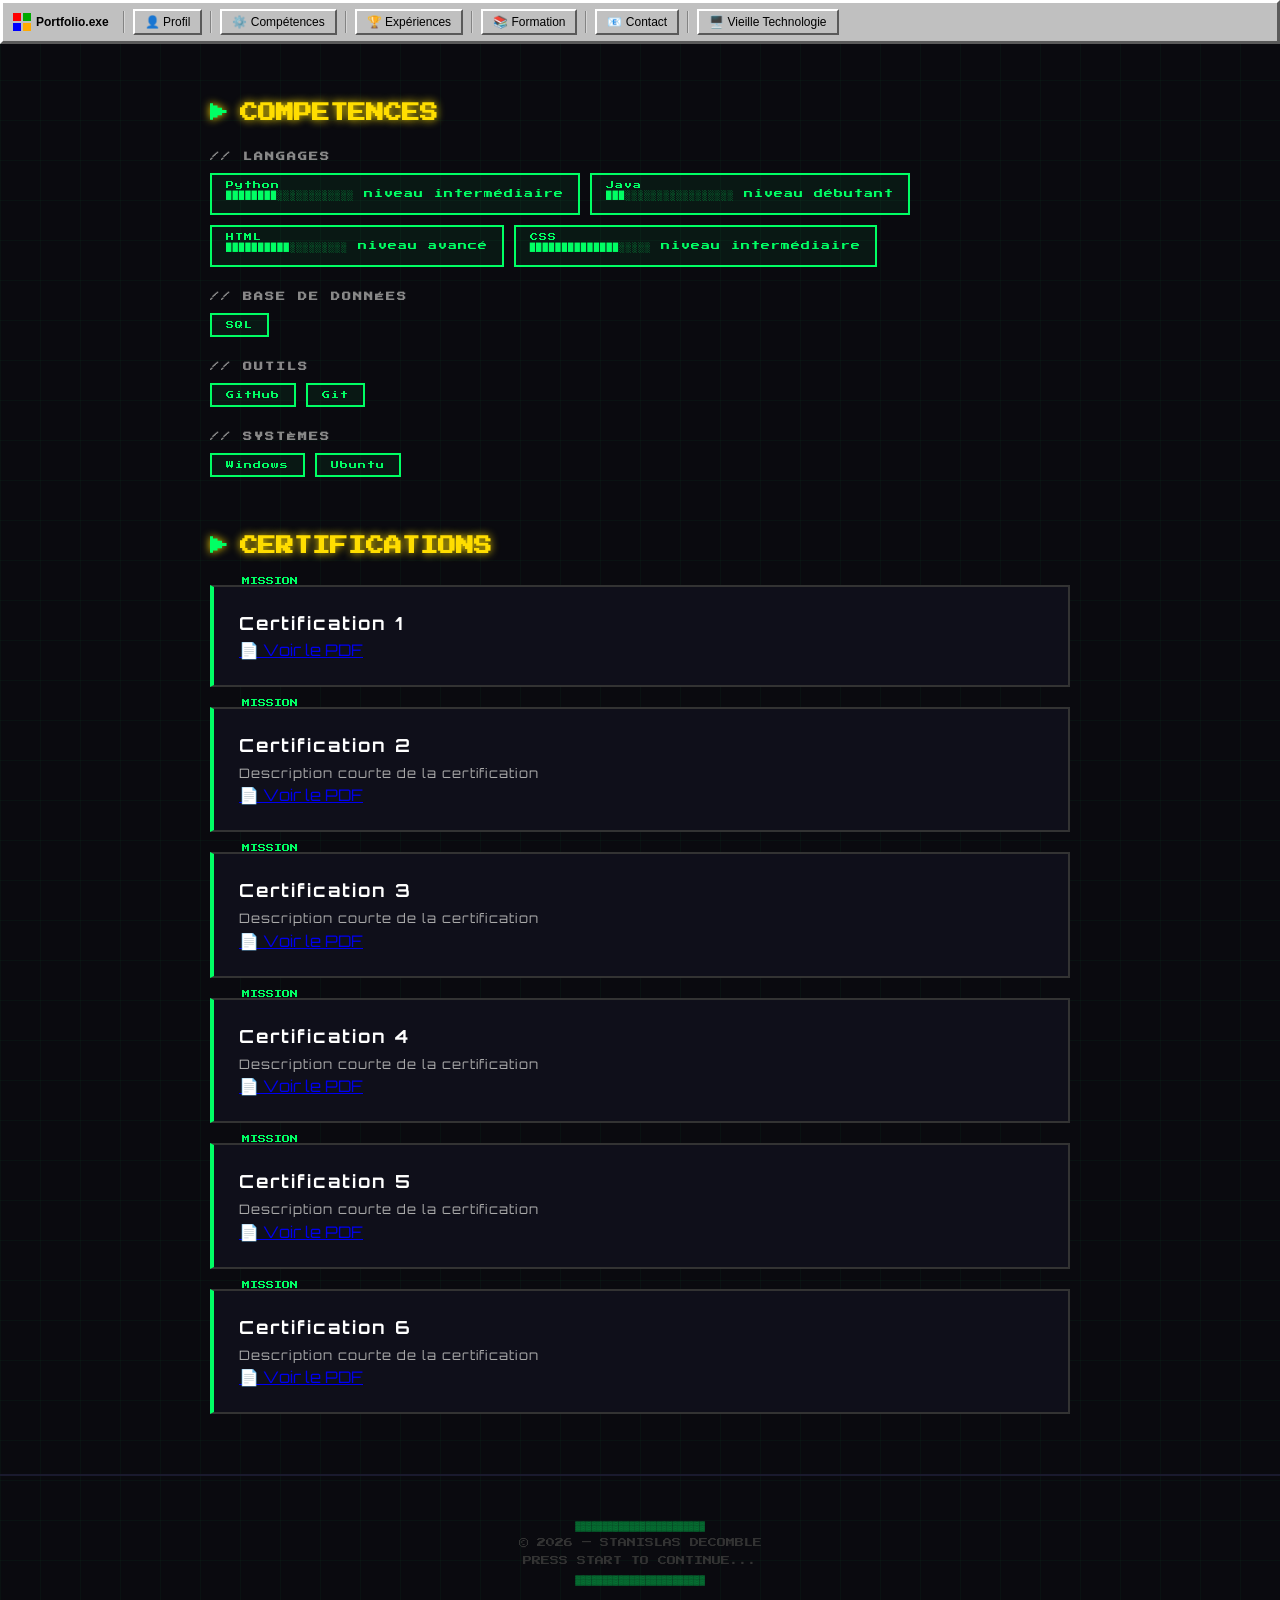
==== competences.html @ 34cf0b84 "deuxieme commit" ====
<!DOCTYPE html>
<html lang="fr">
<head>
  <meta charset="UTF-8">
  <meta name="viewport" content="width=device-width, initial-scale=1.0">
  <title>Stanislas Decomble — Compétences</title>
  <link rel="stylesheet" href="style/styles.css">
</head>
<body>

  <!-- NAVBAR -->
  <nav>
    <div class="nav-logo-win">
      <div class="win-icon">
        <span></span><span></span><span></span><span></span>
      </div>
      Portfolio.exe
    </div>
    <div class="burger" id="burger">☰</div>
    <div class="nav-menu" id="navMenu">
      <div class="nav-separator"></div>
      <a href="index.html" class="nav-btn">👤 Profil</a>
      <div class="nav-separator"></div>
      <a href="competences.html" class="nav-btn">⚙️ Compétences</a>
      <div class="nav-separator"></div>
      <a href="experiences.html" class="nav-btn">🏆 Expériences</a>
      <div class="nav-separator"></div>
      <a href="formation.html" class="nav-btn">📚 Formation</a>
      <div class="nav-separator"></div>
      <a href="contact.html" class="nav-btn">📧 Contact</a>
      <div class="nav-separator"></div>
      <a href="vieille-technologie.html" class="nav-btn">🖥️ Vieille Technologie</a>
    </div>
  </nav>

  <!-- COMPÉTENCES -->
  <section id="competences">
    <h2>COMPETENCES</h2>

    <div class="skills-group">
      <h3>// LANGAGES</h3>
      <div class="tags">
        <span class="tag">Python <p class="hp-label">████████░░░░░░░░░░░░  niveau intermédiaire</p></span>
        <span class="tag">Java <p class="hp-label">███░░░░░░░░░░░░░░░░░  niveau débutant</p></span>
        <span class="tag">HTML <p class="hp-label">██████████░░░░░░░░░  niveau avancé</p></span>
        <span class="tag">CSS <p class="hp-label">██████████████░░░░░  niveau intermédiaire</p></span>
      </div>
    </div>

    <div class="skills-group">
      <h3>// BASE DE DONNÉES</h3>
      <div class="tags">
        <span class="tag">SQL</span>
      </div>
    </div>

    <div class="skills-group">
      <h3>// OUTILS</h3>
      <div class="tags">
        <span class="tag">GitHub</span>
        <span class="tag">Git</span>
      </div>
    </div>

    <div class="skills-group">
      <h3>// SYSTÈMES</h3>
      <div class="tags">
        <span class="tag">Windows</span>
        <span class="tag">Ubuntu</span>
      </div>
    </div>
  </section>
  
	<!-- CERTIFICATIONS -->
<section id="certifications">
  <h2>CERTIFICATIONS</h2>



  <div class="card">
    <h3>Certification 1</h3>
    <a href="Certificat(1).pdf" target="_blank" class="btn-pdf">📄 Voir le PDF</a>
  </div>

  <div class="card">
    <h3>Certification 2</h3>
    <p>Description courte de la certification</p>
    <a href="Certificat(2).pdf" target="_blank" class="btn-pdf">📄 Voir le PDF</a>
  </div>

  <div class="card">
    <h3>Certification 3</h3>
    <p>Description courte de la certification</p>
    <a href="Certificat(3).pdf" target="_blank" class="btn-pdf">📄 Voir le PDF</a>
  </div>

  <div class="card">
    <h3>Certification 4</h3>
    <p>Description courte de la certification</p>
    <a href="Certificat(4).pdf" target="_blank" class="btn-pdf">📄 Voir le PDF</a>
  </div>

  <div class="card">
    <h3>Certification 5</h3>
    <p>Description courte de la certification</p>
    <a href="Certificat(5).pdf" target="_blank" class="btn-pdf">📄 Voir le PDF</a>
  </div>
  <div class="card">
    <h3>Certification 6</h3>
    <p>Description courte de la certification</p>
    <a href="mooc-l'Anssi.pdf" target="_blank" class="btn-pdf">📄 Voir le PDF</a>
  </div>
</section>

  <footer>
    <p class="credit">▓▓▓▓▓▓▓▓▓▓▓▓▓▓▓▓▓▓▓▓▓▓▓▓</p>
    <p>© 2026 — STANISLAS DECOMBLE</p>
    <p>PRESS START TO CONTINUE...</p>
    <p class="credit">▓▓▓▓▓▓▓▓▓▓▓▓▓▓▓▓▓▓▓▓▓▓▓▓</p>
  </footer>

  <script src="script.js"></script>		
</body>
</html>
---- style/styles.css ----
@import url('https://fonts.googleapis.com/css2?family=Press+Start+2P&family=Orbitron:wght@400;700&display=swap');

* {
  margin: 0;
  padding: 0;
  box-sizing: border-box;
}

body {
  background-color: #0a0a0f;
  color: #e0e0e0;
  font-family: 'Orbitron', sans-serif;
  background-image:
    linear-gradient(rgba(0, 255, 100, 0.03) 1px, transparent 1px),
    linear-gradient(90deg, rgba(0, 255, 100, 0.03) 1px, transparent 1px);
  background-size: 40px 40px;
  min-height: 100vh;
}

/* ===== NAVBAR ===== */
nav {
  background-color: #c0c0c0;
  border-top: 3px solid #ffffff;
  border-left: 3px solid #ffffff;
  border-right: 3px solid #5a5a5a;
  border-bottom: 3px solid #5a5a5a;
  padding: 6px 10px;
  display: flex;
  align-items: center;
  gap: 4px;
  position: sticky;
  top: 0;
  z-index: 100;
  flex-wrap: wrap;
}

.nav-logo-win {
  font-family: 'Arial', sans-serif;
  font-size: 12px;
  font-weight: bold;
  color: #000;
  margin-right: 6px;
  display: flex;
  align-items: center;
  gap: 5px;
  flex-shrink: 0;
}

.win-icon {
  width: 18px;
  height: 18px;
  display: grid;
  grid-template-columns: 1fr 1fr;
  gap: 2px;
}

.win-icon span { display: block; }
.win-icon span:nth-child(1) { background: #ff0000; }
.win-icon span:nth-child(2) { background: #00aa00; }
.win-icon span:nth-child(3) { background: #0000ff; }
.win-icon span:nth-child(4) { background: #ffaa00; }

.nav-btn {
  background-color: #c0c0c0;
  border-top: 2px solid #ffffff;
  border-left: 2px solid #ffffff;
  border-right: 2px solid #5a5a5a;
  border-bottom: 2px solid #5a5a5a;
  padding: 4px 10px;
  font-family: 'Arial', sans-serif;
  font-size: 12px;
  color: #000;
  text-decoration: none;
  display: inline-block;
  white-space: nowrap;
  cursor: pointer;
}

.nav-btn:hover {
  background-color: #000080;
  color: white;
}

.nav-btn:active {
  border-top: 2px solid #5a5a5a;
  border-left: 2px solid #5a5a5a;
  border-right: 2px solid #ffffff;
  border-bottom: 2px solid #ffffff;
}

.nav-separator {
  width: 2px;
  height: 22px;
  background: linear-gradient(to right, #5a5a5a, #fff);
  margin: 0 4px;
}

/* ===== BURGER ===== */
.burger {
  display: none;
  font-size: 22px;
  cursor: pointer;
  margin-left: auto;
  user-select: none;
  padding: 2px 8px;
  background-color: #c0c0c0;
  border-top: 2px solid #ffffff;
  border-left: 2px solid #ffffff;
  border-right: 2px solid #5a5a5a;
  border-bottom: 2px solid #5a5a5a;
}

/* ===== NAV MENU ===== */
.nav-menu {
  display: flex;
  align-items: center;
  gap: 4px;
  flex-wrap: wrap;
}

/* ===== HERO ===== */
.hero {
  text-align: center;
  padding: 80px 20px 60px;
  position: relative;
  border-bottom: 2px solid #00ff64;
}

.hero::before {
  display: block;
  font-family: 'Press Start 2P', monospace;
  font-size: 10px;
  color: #00ff64;
  margin-bottom: 30px;
  animation: blink 1.2s step-end infinite;
}

@keyframes blink {
  0%, 100% { opacity: 1; }
  50% { opacity: 0; }
}

.hero h1 {
  font-family: 'Press Start 2P', monospace;
  font-size: clamp(18px, 4vw, 36px);
  color: #00ff64;
  text-shadow: 0 0 10px #00ff64, 0 0 30px rgba(0,255,100,0.4);
  margin-bottom: 20px;
  line-height: 1.5;
}

.hero .sous-titre {
  font-family: 'Press Start 2P', monospace;
  font-size: clamp(8px, 1.5vw, 12px);
  color: #ffdd00;
  text-shadow: 0 0 8px #ffdd00;
  margin-bottom: 25px;
}

.hero .desc {
  font-size: clamp(11px, 1.5vw, 14px);
  color: #aaa;
  max-width: 600px;
  margin: 0 auto;
  line-height: 1.8;
  letter-spacing: 1px;
}

.hp-bar {
  margin: 30px auto;
  max-width: 400px;
  width: 100%;
  padding: 0 10px;
}

.hp-label {
  font-family: 'Press Start 2P', monospace;
  font-size: 9px;
  color: #00ff64;
  margin-bottom: 6px;
  text-align: left;
  word-break: break-all;
}

.hp-track {
  width: 100%;
  height: 18px;
  background: #111;
  border: 2px solid #00ff64;
  position: relative;
}

.hp-fill {
  width: 82%;
  height: 100%;
  background: linear-gradient(90deg, #00cc50, #00ff64);
}

/* ===== SECTIONS ===== */
section {
  max-width: 900px;
  margin: 60px auto;
  padding: 0 20px;
}

section h2 {
  font-family: 'Press Start 2P', monospace;
  font-size: clamp(11px, 2vw, 18px);
  color: #ffdd00;
  text-shadow: 0 0 8px #ffdd00;
  margin-bottom: 30px;
  display: flex;
  align-items: center;
  gap: 12px;
}

section h2::before {
  content: '▶';
  color: #00ff64;
  flex-shrink: 0;
}

/* ===== COMPÉTENCES ===== */
.skills-group {
  margin-bottom: 25px;
}

.skills-group h3 {
  font-family: 'Press Start 2P', monospace;
  font-size: 9px;
  color: #888;
  margin-bottom: 12px;
  letter-spacing: 2px;
}

.tags {
  display: flex;
  flex-wrap: wrap;
  gap: 10px;
}

.tag {
  border: 2px solid #00ff64;
  color: #00ff64;
  padding: 6px 14px;
  font-family: 'Press Start 2P', monospace;
  font-size: 8px;
  background-color: rgba(0, 255, 100, 0.06);
  letter-spacing: 1px;
  cursor: default;
}

.tag:hover {
  background-color: #00ff64;
  color: #000;
}

/* ===== EXPÉRIENCES ===== */
.card {
  background: #0f0f1a;
  border: 2px solid #333;
  border-left: 4px solid #00ff64;
  padding: 25px;
  margin-bottom: 20px;
  position: relative;
}

.card::before {
  content: 'MISSION';
  position: absolute;
  top: -10px;
  left: 20px;
  background: #0a0a0f;
  padding: 0 8px;
  font-family: 'Press Start 2P', monospace;
  font-size: 8px;
  color: #00ff64;
}

.card h3 {
  font-size: clamp(14px, 2vw, 18px);
  color: #fff;
  margin-bottom: 6px;
  letter-spacing: 2px;
}

.card .role {
  font-family: 'Press Start 2P', monospace;
  font-size: 8px;
  color: #ffdd00;
  margin-bottom: 14px;
  word-break: break-word;
}

.card p {
  font-size: 13px;
  line-height: 1.8;
  color: #aaa;
  letter-spacing: 1px;
}

/* ===== FORMATION ===== */
.formation-item {
  background: #0f0f1a;
  border: 2px solid #333;
  padding: 20px 25px;
  margin-bottom: 15px;
  display: flex;
  align-items: center;
  gap: 25px;
}

.formation-item .annee {
  font-family: 'Press Start 2P', monospace;
  font-size: 9px;
  color: #ffdd00;
  text-align: center;
  min-width: 90px;
  line-height: 1.6;
  flex-shrink: 0;
}

.formation-item h3 {
  font-size: clamp(12px, 1.8vw, 15px);
  color: #fff;
  margin-bottom: 5px;
  letter-spacing: 1px;
}

.formation-item p {
  font-size: 12px;
  color: #777;
}

/* ===== CONTACT ===== */
.contact-grid {
  display: grid;
  grid-template-columns: 1fr 1fr;
  gap: 15px;
}

.contact-card {
  background: #0f0f1a;
  border: 2px solid #333;
  padding: 20px;
  transition: border-color 0.2s;
}

.contact-card:hover {
  border-color: #00ff64;
}

.contact-card h3 {
  font-family: 'Press Start 2P', monospace;
  font-size: 8px;
  color: #555;
  margin-bottom: 10px;
  letter-spacing: 2px;
}

.contact-card a {
  color: #00ff64;
  text-decoration: none;
  font-size: 13px;
  letter-spacing: 1px;
  word-break: break-all;
}

.contact-card a:hover {
  text-decoration: underline;
}

.contact-card p {
  font-size: 13px;
  color: #aaa;
}

/* ===== FOOTER ===== */
footer {
  text-align: center;
  padding: 40px 20px;
  border-top: 2px solid #1a1a2e;
  margin-top: 60px;
}

footer p {
  font-family: 'Press Start 2P', monospace;
  font-size: 9px;
  color: #333;
  line-height: 2;
}

footer .credit {
  color: #00ff64;
  opacity: 0.5;
  overflow: hidden;
  word-break: break-all;
}

/* ===== VIEILLE TECHNO (ancienne classe générique) ===== */
.vieille-techno-content {
  max-width: 900px;
  margin: 60px auto;
  padding: 0 20px;
  text-align: center;
}

.vieille-techno-content h2 {
  font-family: 'Press Start 2P', monospace;
  font-size: clamp(11px, 2vw, 18px);
  color: #ffdd00;
  text-shadow: 0 0 8px #ffdd00;
  margin-bottom: 30px;
}

/* ===== TIMELINE — vieille-technologie.html ===== */
.timeline-section {
  max-width: 900px;
  margin: 60px auto;
  padding: 0 20px;
  position: relative;
}

.timeline-section > h2 {
  font-family: 'Press Start 2P', monospace;
  font-size: clamp(11px, 2vw, 18px);
  color: #ffdd00;
  text-shadow: 0 0 8px #ffdd00;
  margin-bottom: 40px;
  display: flex;
  align-items: center;
  gap: 12px;
}

.timeline-section > h2::before {
  content: '▶';
  color: #00ff64;
  flex-shrink: 0;
}

/* Axe vertical central */
.timeline-axis {
  position: absolute;
  left: 50%;
  top: 100px;
  bottom: 80px;
  width: 2px;
  background: linear-gradient(to bottom, #00ff64 0%, rgba(0,255,100,0.2) 100%);
  transform: translateX(-50%);
}

/* ===== ERA LABEL ===== */
.era-label {
  text-align: center;
  margin: 40px 0 20px;
  position: relative;
  z-index: 2;
}

.era-label span {
  font-family: 'Press Start 2P', monospace;
  font-size: 9px;
  color: #ffdd00;
  background: #0a0a0f;
  padding: 6px 16px;
  border: 1px solid #ffdd00;
  letter-spacing: 2px;
}

/* ===== CARD VIEILLE TECHNO (ligne de timeline) ===== */
.card-vieille-techno {
  display: grid;
  grid-template-columns: 1fr 40px 1fr;
  align-items: center;
  gap: 0;
  margin-bottom: 30px;
  position: relative;
}

/* ===== DOT (point sur l'axe) ===== */
.tl-dot-wrap {
  display: flex;
  justify-content: center;
  align-items: center;
  z-index: 2;
}

.tl-dot {
  width: 14px;
  height: 14px;
  background: #00ff64;
  border: 3px solid #0a0a0f;
  box-shadow: 0 0 8px #00ff64;
  border-radius: 50%;
  flex-shrink: 0;
}

/* ===== SPACER (côté vide) ===== */
.tl-spacer { /* vide, occupe la colonne */ }

/* ===== TL-CARD (carte de contenu) ===== */
.tl-card {
  background: #0f0f1a;
  border: 2px solid #333;
  padding: 20px;
  position: relative;
}

/* Côté gauche : bordure droite verte */
.card-vieille-techno > .tl-card:first-child {
  border-right: 4px solid #00ff64;
}

/* Côté droit : bordure gauche verte */
.card-vieille-techno > .tl-card:last-child {
  border-left: 4px solid #00ff64;
}

.tl-year {
  font-family: 'Press Start 2P', monospace;
  font-size: 13px;
  color: #ffdd00;
  margin-bottom: 8px;
}

.tl-name {
  font-size: clamp(13px, 2vw, 17px);
  color: #fff;
  font-weight: 700;
  letter-spacing: 2px;
  margin-bottom: 8px;
}

.tl-brand {
  display: inline-block;
  font-family: 'Press Start 2P', monospace;
  font-size: 7px;
  padding: 3px 8px;
  margin-bottom: 12px;
  letter-spacing: 1px;
}

.tl-brand.red    { color: #ff4444; border: 1px solid #ff4444; }
.tl-brand.cyan   { color: #00ffff; border: 1px solid #00ffff; }
.tl-brand.yellow { color: #ffdd00; border: 1px solid #ffdd00; }
.tl-brand.green  { color: #00ff64; border: 1px solid #00ff64; }
.tl-brand.white  { color: #ffffff; border: 1px solid #ffffff; }

.tl-desc {
  font-size: 12px;
  line-height: 1.8;
  color: #aaa;
  letter-spacing: 0.5px;
  margin-bottom: 14px;
}

/* Barre d'immersion */
.tl-bar-wrap { margin-top: 6px; }

.tl-bar-label {
  font-family: 'Press Start 2P', monospace;
  font-size: 7px;
  color: #555;
  margin-bottom: 5px;
  letter-spacing: 1px;
}

.tl-bar-bg {
  width: 100%;
  height: 10px;
  background: #111;
  border: 1px solid #333;
}

.tl-bar-fill {
  height: 100%;
  background: linear-gradient(90deg, #00cc50, #00ff64);
}

/* ===== FIN DE TIMELINE ===== */
.timeline-end {
  text-align: center;
  padding: 40px 20px;
  border-top: 2px dashed #333;
  margin-top: 20px;
}

.timeline-end .arrow {
  font-family: 'Press Start 2P', monospace;
  font-size: 18px;
  color: #00ff64;
  display: block;
  margin-bottom: 16px;
  animation: blink 1s step-end infinite;
}

.now-badge {
  font-family: 'Press Start 2P', monospace;
  font-size: 11px;
  color: #ffdd00;
  border: 2px solid #ffdd00;
  display: inline-block;
  padding: 8px 16px;
  margin-bottom: 20px;
}

.timeline-end p {
  font-family: 'Press Start 2P', monospace;
  font-size: 8px;
  color: #555;
  line-height: 2.2;
  letter-spacing: 1px;
}

/* ===== RESPONSIVE NAVBAR ===== */
@media (max-width: 768px) {
  nav {
    justify-content: space-between;
    flex-wrap: wrap;
    align-items: center;
  }

  .burger {
    display: block;
  }

  .nav-menu {
    display: none;
    flex-direction: column;
    width: 100%;
    margin-top: 6px;
    align-items: stretch;
  }

  .nav-menu.active {
    display: flex;
  }

  .nav-separator {
    display: none;
  }

  .nav-btn {
    width: 100%;
    text-align: left;
    padding: 8px 12px;
    font-size: 13px;
  }

  .nav-logo-win {
    flex: 1;
  }

  /* Timeline en colonne sur mobile */
  .timeline-axis {
    display: none;
  }

  .card-vieille-techno {
    display: flex;
    flex-direction: column;
    gap: 0;
  }

  .tl-spacer {
    display: none;
  }

  .tl-dot-wrap {
    justify-content: flex-start;
    padding: 8px 0 8px 10px;
  }

  .card-vieille-techno > .tl-card:first-child,
  .card-vieille-techno > .tl-card:last-child {
    border-left: 4px solid #00ff64;
    border-right: 2px solid #333;
  }
}

/* ===== RESPONSIVE GÉNÉRAL ===== */
@media (max-width: 600px) {
  .hero {
    padding: 50px 16px 40px;
  }

  .hero h1 {
    font-size: 18px;
  }

  .contact-grid {
    grid-template-columns: 1fr;
  }

  .formation-item {
    flex-direction: column;
    align-items: flex-start;
    gap: 12px;
  }

  .formation-item .annee {
    min-width: unset;
    text-align: left;
  }

  section {
    margin: 40px auto;
  }

  .card {
    padding: 20px 16px;
  }

  .card p {
    font-size: 12px;
  }

  footer {
    padding: 30px 16px;
  }

  footer .credit {
    font-size: 7px;
  }
}

@media (max-width: 400px) {
  .hero h1 {
    font-size: 15px;
  }

  .hp-label {
    font-size: 7px;
  }

  section h2 {
    font-size: 10px;
  }

  .tag {
    font-size: 7px;
    padding: 5px 10px;
  }
  /* ===== TIMELINE SECTION ===== */
    .timeline-section {
      max-width: 900px;
      margin: 60px auto;
      padding: 0 20px;
      position: relative;
    }

    .timeline-section > h2 {
      font-family: 'Press Start 2P', monospace;
      font-size: clamp(11px, 2vw, 18px);
      color: #ffdd00;
      text-shadow: 0 0 8px #ffdd00;
      margin-bottom: 40px;
      display: flex;
      align-items: center;
      gap: 12px;
    }
    .timeline-section > h2::before { content: '▶'; color: #00ff64; flex-shrink: 0; }

    /* Axe vertical central */
    .timeline-axis {
      position: absolute;
      left: 50%;
      top: 100px;
      bottom: 80px;
      width: 2px;
      background: linear-gradient(to bottom, #00ff64 0%, rgba(0,255,100,0.2) 100%);
      transform: translateX(-50%);
    }

    /* ===== ERA LABEL ===== */
    .era-label {
      text-align: center;
      margin: 40px 0 20px;
      position: relative;
      z-index: 2;
    }
    .era-label span {
      font-family: 'Press Start 2P', monospace;
      font-size: 9px;
      color: #ffdd00;
      background: #0a0a0f;
      padding: 6px 16px;
      border: 1px solid #ffdd00;
      letter-spacing: 2px;
    }

    /* ===== CARD VIEILLE TECHNO (ligne de timeline) ===== */
    .card-vieille-techno {
      display: grid;
      grid-template-columns: 1fr 40px 1fr;
      align-items: center;
      gap: 0;
      margin-bottom: 30px;
      position: relative;
    }

    /* Quand la carte est un h2 (label d'ère dans card-vieille-techno) */
    .card-vieille-techno.era-in-card {
      display: flex;
      justify-content: center;
      margin: 40px 0 20px;
    }
    .card-vieille-techno.era-in-card span {
      font-family: 'Press Start 2P', monospace;
      font-size: 9px;
      color: #ffdd00;
      background: #0a0a0f;
      padding: 6px 16px;
      border: 1px solid #ffdd00;
    }

    /* ===== DOT (point sur l'axe) ===== */
    .tl-dot-wrap {
      display: flex;
      justify-content: center;
      align-items: center;
      z-index: 2;
    }

    .tl-dot {
      width: 14px;
      height: 14px;
      background: #00ff64;
      border: 3px solid #0a0a0f;
      box-shadow: 0 0 8px #00ff64;
      border-radius: 50%;
      flex-shrink: 0;
    }

    /* ===== SPACER (côté vide) ===== */
    .tl-spacer { /* vide, juste pour occuper la colonne */ }

    /* ===== TL-CARD (carte de contenu) ===== */
    .tl-card {
      background: #0f0f1a;
      border: 2px solid #333;
      padding: 20px;
      position: relative;
    }

    /* Côté gauche : bordure droite verte */
    .card-vieille-techno > .tl-card:first-child {
      border-right: 4px solid #00ff64;
    }
    /* Côté droit : bordure gauche verte */
    .card-vieille-techno > .tl-card:last-child {
      border-left: 4px solid #00ff64;
    }

    .tl-year {
      font-family: 'Press Start 2P', monospace;
      font-size: 13px;
      color: #ffdd00;
      margin-bottom: 8px;
    }

    .tl-name {
      font-size: clamp(13px, 2vw, 17px);
      color: #fff;
      font-weight: 700;
      letter-spacing: 2px;
      margin-bottom: 8px;
    }

    .tl-brand {
      display: inline-block;
      font-family: 'Press Start 2P', monospace;
      font-size: 7px;
      padding: 3px 8px;
      margin-bottom: 12px;
      letter-spacing: 1px;
    }
    .tl-brand.red    { color: #ff4444; border: 1px solid #ff4444; }
    .tl-brand.cyan   { color: #00ffff; border: 1px solid #00ffff; }
    .tl-brand.yellow { color: #ffdd00; border: 1px solid #ffdd00; }
    .tl-brand.green  { color: #00ff64; border: 1px solid #00ff64; }
    .tl-brand.white  { color: #ffffff; border: 1px solid #ffffff; }

    .tl-desc {
      font-size: 12px;
      line-height: 1.8;
      color: #aaa;
      letter-spacing: 0.5px;
      margin-bottom: 14px;
    }

    /* Barre d'immersion */
    .tl-bar-wrap { margin-top: 6px; }

    .tl-bar-label {
      font-family: 'Press Start 2P', monospace;
      font-size: 7px;
      color: #555;
      margin-bottom: 5px;
      letter-spacing: 1px;
    }

    .tl-bar-bg {
      width: 100%;
      height: 10px;
      background: #111;
      border: 1px solid #333;
    }

    .tl-bar-fill {
      height: 100%;
      background: linear-gradient(90deg, #00cc50, #00ff64);
    }

    /* ===== FIN DE TIMELINE ===== */
    .timeline-end {
      text-align: center;
      padding: 40px 20px;
      border-top: 2px dashed #333;
      margin-top: 20px;
    }
    .timeline-end .arrow {
      font-family: 'Press Start 2P', monospace;
      font-size: 18px;
      color: #00ff64;
      display: block;
      margin-bottom: 16px;
      animation: blink 1s step-end infinite;
    }
    .now-badge {
      font-family: 'Press Start 2P', monospace;
      font-size: 11px;
      color: #ffdd00;
      border: 2px solid #ffdd00;
      display: inline-block;
      padding: 8px 16px;
      margin-bottom: 20px;
    }
    .timeline-end p {
      font-family: 'Press Start 2P', monospace;
      font-size: 8px;
      color: #555;
      line-height: 2.2;
      letter-spacing: 1px;
    }

    @keyframes blink {
      0%, 100% { opacity: 1; }
      50% { opacity: 0; }
    }

}
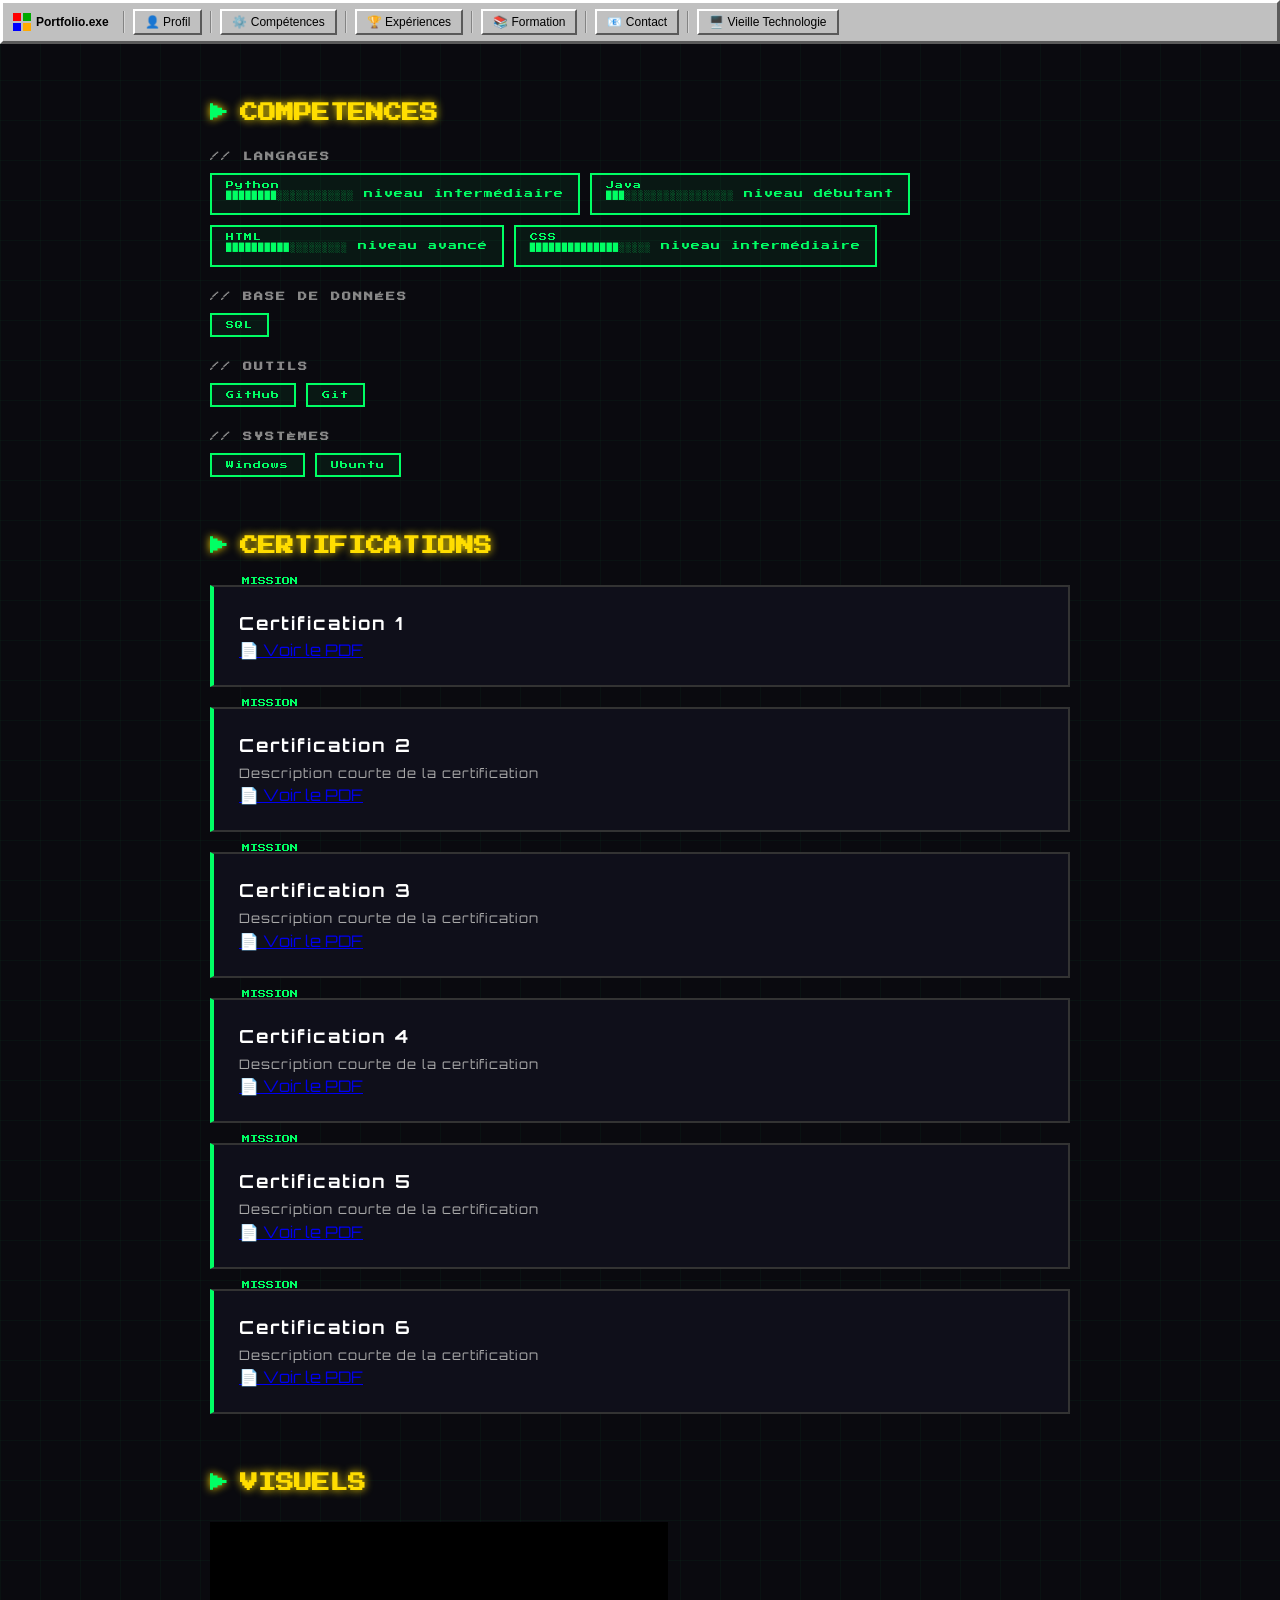
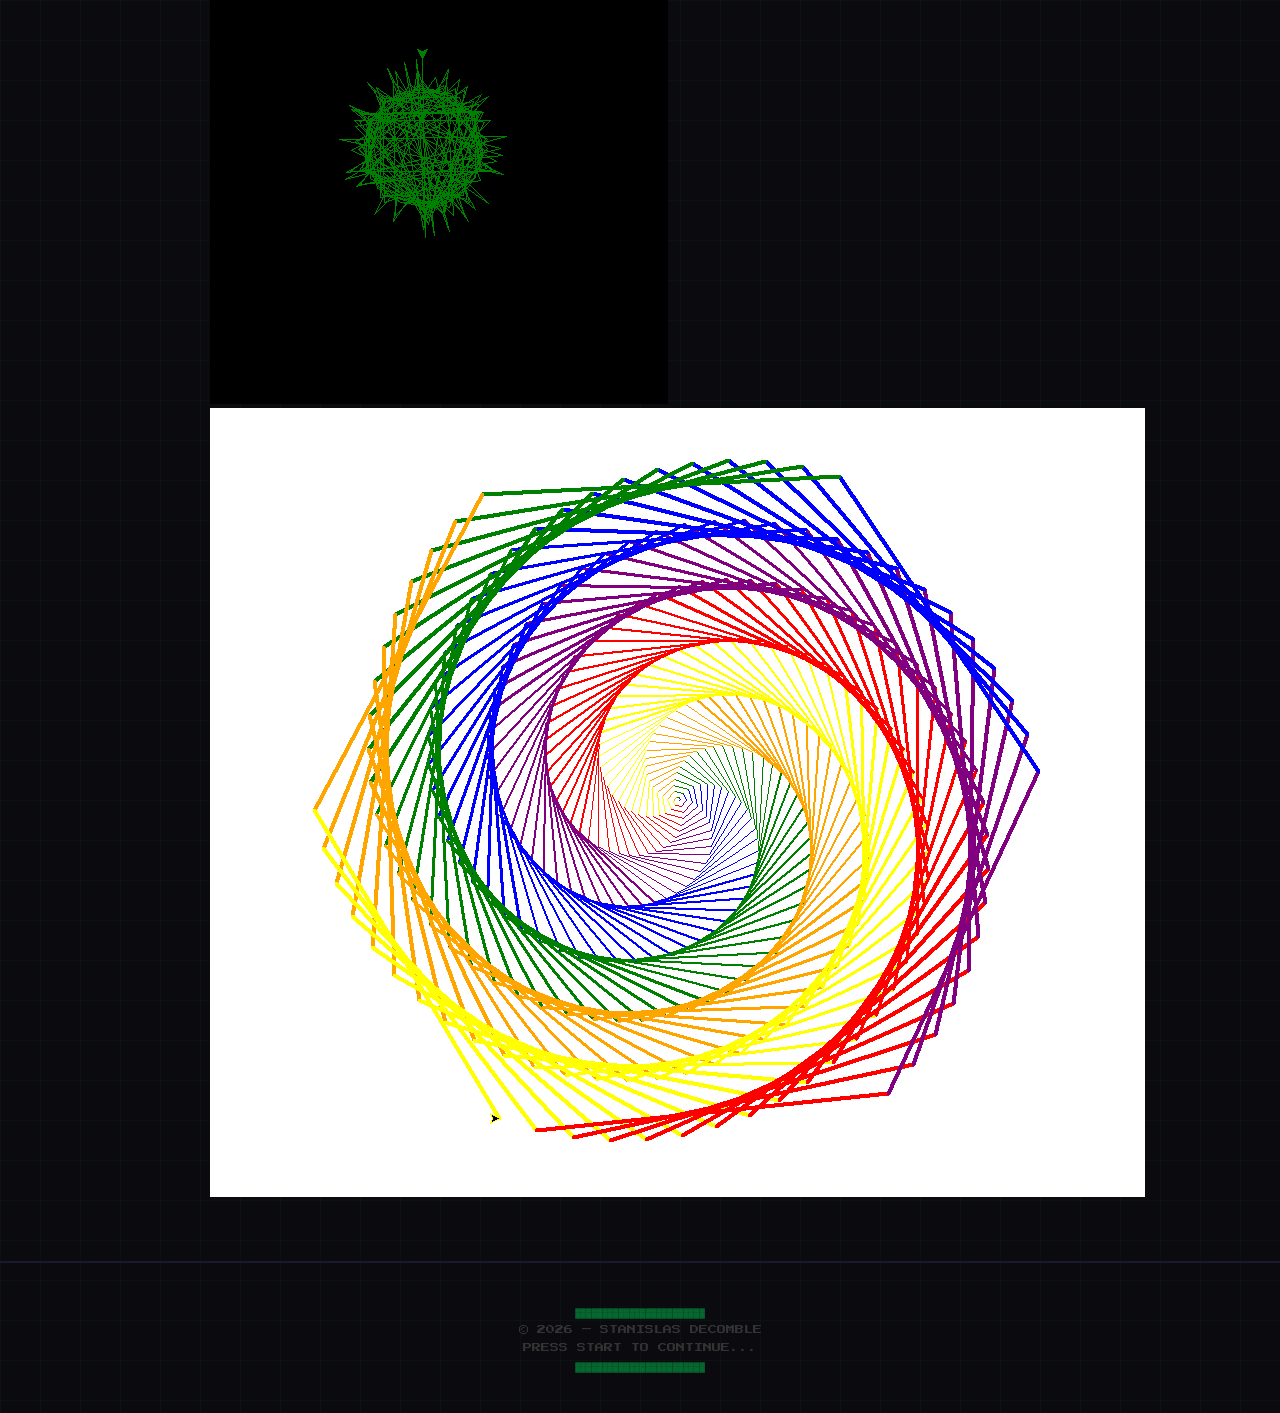
==== commit 34c1d16b: "troisieme commit" ====
--- a/competences.html
+++ b/competences.html
@@ -111,6 +111,14 @@
     <a href="mooc-l'Anssi.pdf" target="_blank" class="btn-pdf">📄 Voir le PDF</a>
   </div>
 </section>
+<section id="images">
+  <h2>VISUELS</h2>
+
+  <div class="images-container">
+    <img src="virus.png" alt="Virus">
+    <img src="spirale_multicolor.png" alt="Spirale multicolore">
+  </div>
+</section>
 
   <footer>
     <p class="credit">▓▓▓▓▓▓▓▓▓▓▓▓▓▓▓▓▓▓▓▓▓▓▓▓</p>
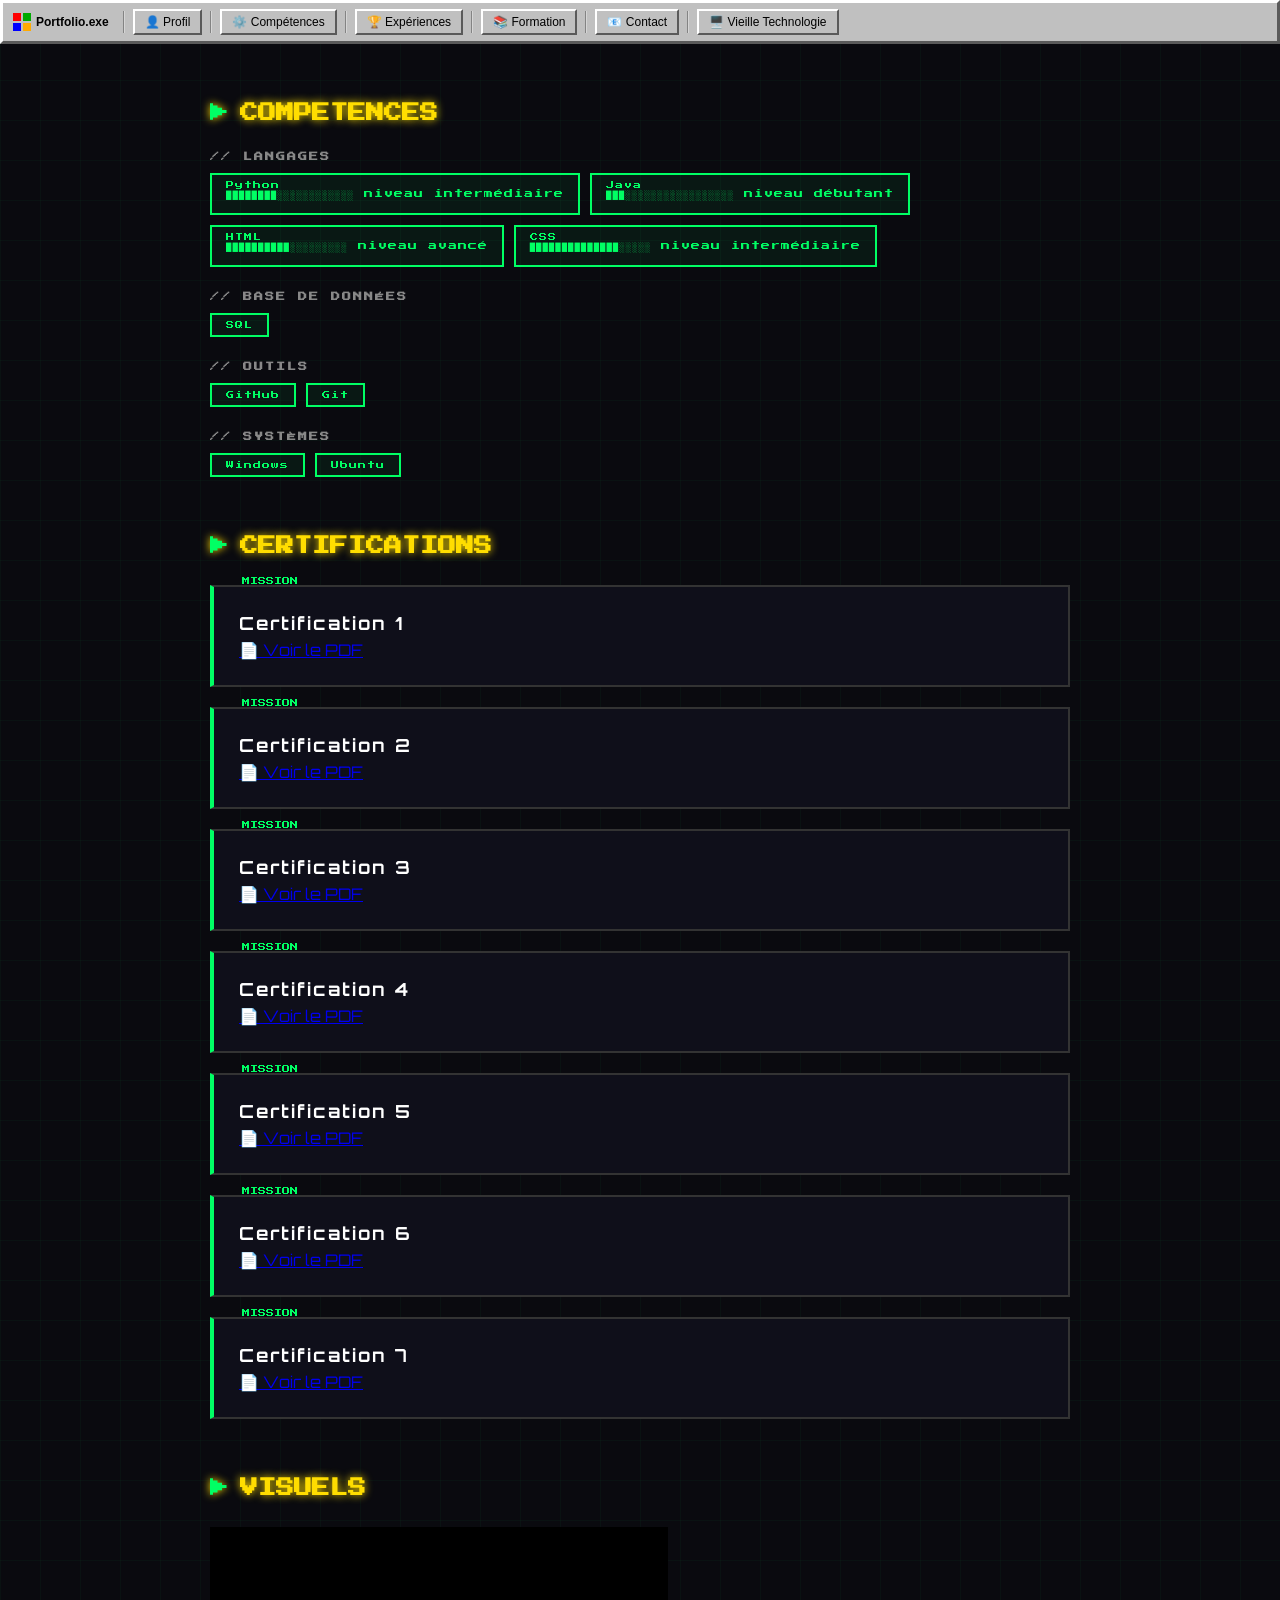
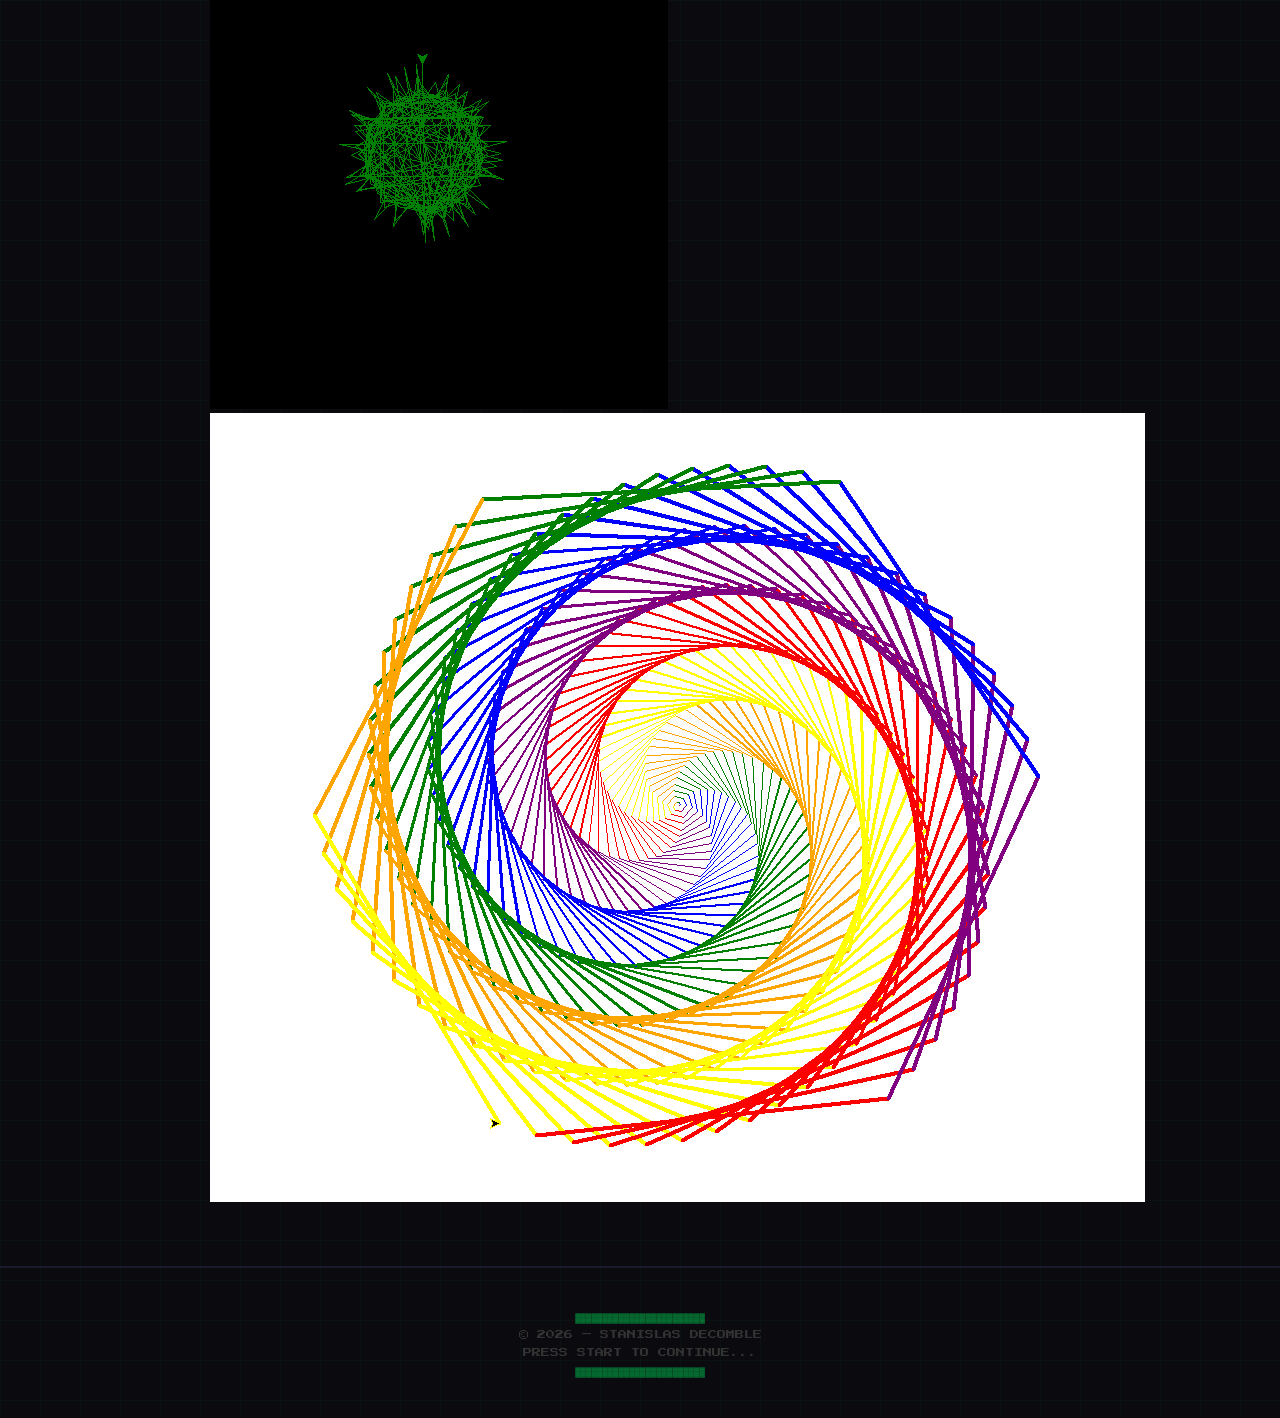
==== commit 69f9fe47: "toutes derniere retouche" ====
--- a/competences.html
+++ b/competences.html
@@ -84,31 +84,36 @@
 
   <div class="card">
     <h3>Certification 2</h3>
-    <p>Description courte de la certification</p>
+   
     <a href="Certificat(2).pdf" target="_blank" class="btn-pdf">📄 Voir le PDF</a>
   </div>
 
   <div class="card">
     <h3>Certification 3</h3>
-    <p>Description courte de la certification</p>
+  
     <a href="Certificat(3).pdf" target="_blank" class="btn-pdf">📄 Voir le PDF</a>
   </div>
 
   <div class="card">
     <h3>Certification 4</h3>
-    <p>Description courte de la certification</p>
+  
     <a href="Certificat(4).pdf" target="_blank" class="btn-pdf">📄 Voir le PDF</a>
   </div>
 
   <div class="card">
     <h3>Certification 5</h3>
-    <p>Description courte de la certification</p>
+   
     <a href="Certificat(5).pdf" target="_blank" class="btn-pdf">📄 Voir le PDF</a>
   </div>
   <div class="card">
     <h3>Certification 6</h3>
-    <p>Description courte de la certification</p>
+    
     <a href="mooc-l'Anssi.pdf" target="_blank" class="btn-pdf">📄 Voir le PDF</a>
+  </div>
+  <div class="card">
+    <h3>Certification 7</h3>
+    
+    <a href="web_design.png" target="_blank" class="btn-pdf">📄 Voir le PDF</a>
   </div>
 </section>
 <section id="images">
